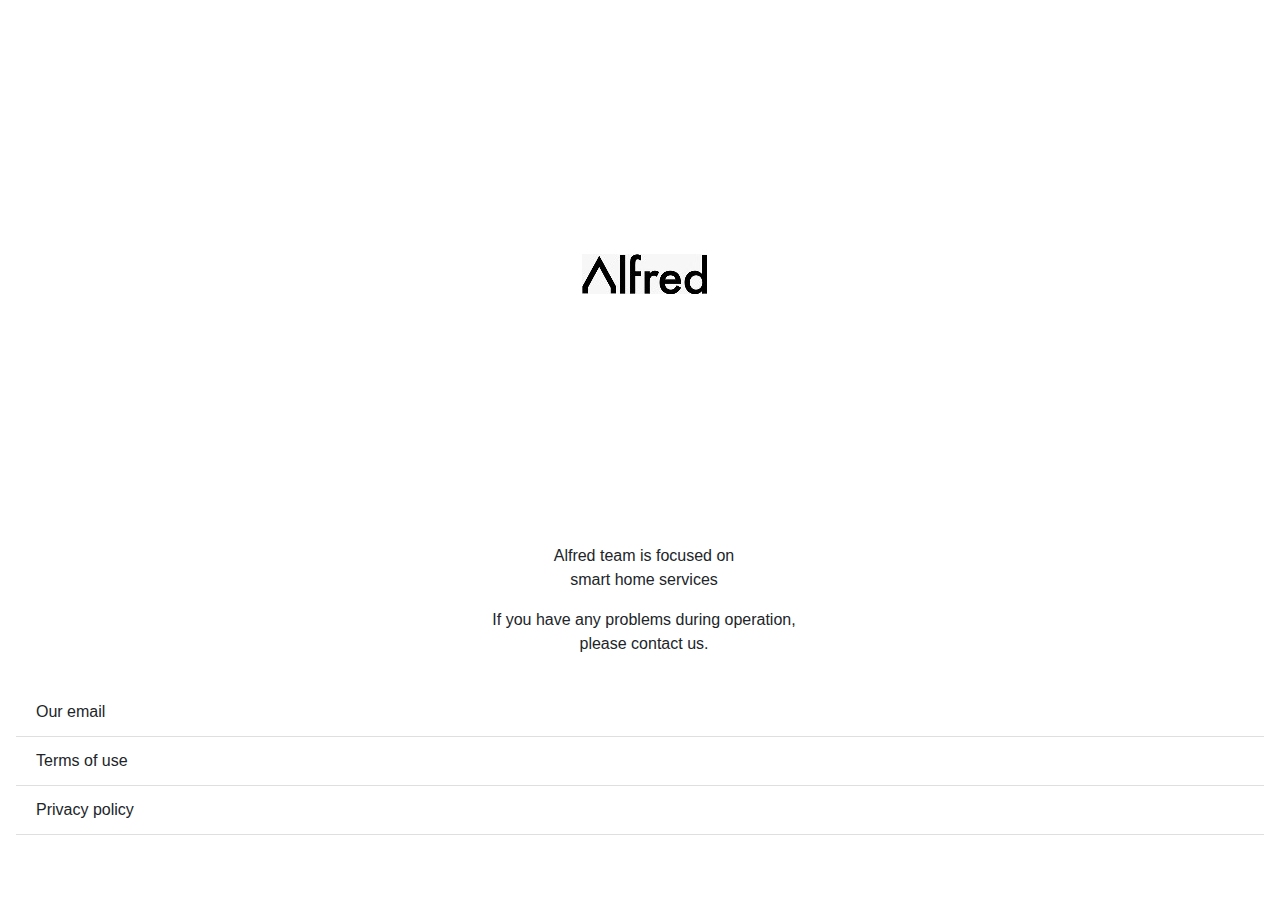
==== index.html @ 199cc562 "bootstrap changes" ====
<!DOCTYPE html>

<html class="no-js"> 
    <head>
        
        <title>About</title>
        <meta name="viewport" content="width=device-width, initial-scale=1.0">
        <link rel="stylesheet" href="bootstrap-4.5.2-dist/bootstrap-4.5.2-dist/style.css">
        <link rel="stylesheet" href="bootstrap-4.5.2-dist/bootstrap-4.5.2-dist/css/bootstrap.min.css">
        <link rel="stylesheet" href="fontAwesome/css/all.min.css">
        <link rel="stylesheet" href="fontAwesome/webfonts/">
        <link rel="stylesheet" href="./home.html">
        
        
    </head>
    <div>
        
      <div class="container-fluid m-1">
        <div>  
        <img src="./img/allprime.jpeg" class="img-fluid mx-auto d-block" style="padding: 20%;" alt="">
        </div>

        <div class="container text-center">
            <p>Alfred team is focused on <br> smart home services</p>
        </div>


        <div class="container text-center">
            <p>If you have any problems during operation, <br> please contact us.</p>
        </div>
    </div>

    <ul class="list-group list-group-flush p-3">
            
              <li class="list-group-item">Our email </li>
              <li class="list-group-item">Terms of use</li>
              <li class="list-group-item">Privacy policy</li>
              <li class=" invisible list-group-item">Privacy policy</li>
             
          </ul>
   
    </body>
</html>
---- bootstrap-4.5.2-dist/bootstrap-4.5.2-dist/style.css ----
/* *{
    max-height: 100%;
    padding: 0;
    margin: 0;
}

.col-sg{
    text-align: center;
    padding: 60px;
    margin: 20px 20px 0;
}
.col-bg{
    text-align: center;
    padding: 10px;
}
ul{ 
    position: absolute;
    max-width: 100%;
    margin: 10px auto;
    box-sizing: content-box;
    background: transparent;
    font-size: 25px;
    overflow: hidden;
    border-width: .5em;
}

ul li{
    display: flex;
    flex-wrap: nowrap;
    padding: 10px 10px;
    margin: 5px 0;
    ;

}


ul li span:nth-child(1){
    width: 20px;
}

ul li span:nth-child(2){
    width: 200px;
    text-align: right;
}
ul li span:nth-child(3){
    width: 100px;
    text-align: right;
}
@media only screen and (min-width: 768px){
    ul{ 
        max-width: 100%;
         position: relative;
         margin: 10px 20px;
         font-size: 20px;
             }
 
             ul li{
                 display: flex;
                 padding: 20px 20px 30px;
                 margin: 0px 0;
             
             }
                   
             ul li span:nth-child(1){
                 width: 30px;
             }
             
             ul li span:nth-child(2){
                 width: 500px;
                 text-align: right;
             }
             ul li span:nth-child(3){
                 width: 1000px;
                 text-align: right;
                 margin-left: 80%;
             }
             .red{
                 margin: 500px;
             }
  
}

@media only screen and (min-width: 1000px){
    ul{ 
       max-width: 50%;
        position: relative;
        margin: 20px 20px  30px;
        font-size: 40px;
            }

            ul li{
                display: flex;
                padding: 20px 20px;
                margin: 20px 0;
            
            }
                  
            ul li span:nth-child(1){
                width: 30px;
            }
            
            ul li span:nth-child(2){
                width: 500px;
                text-align: right;
            }
            ul li span:nth-child(3){
                width: 1000px;
                text-align: right;
                margin-left: 80%;
            }
            .red{
                margin: 500px;
            }

} */
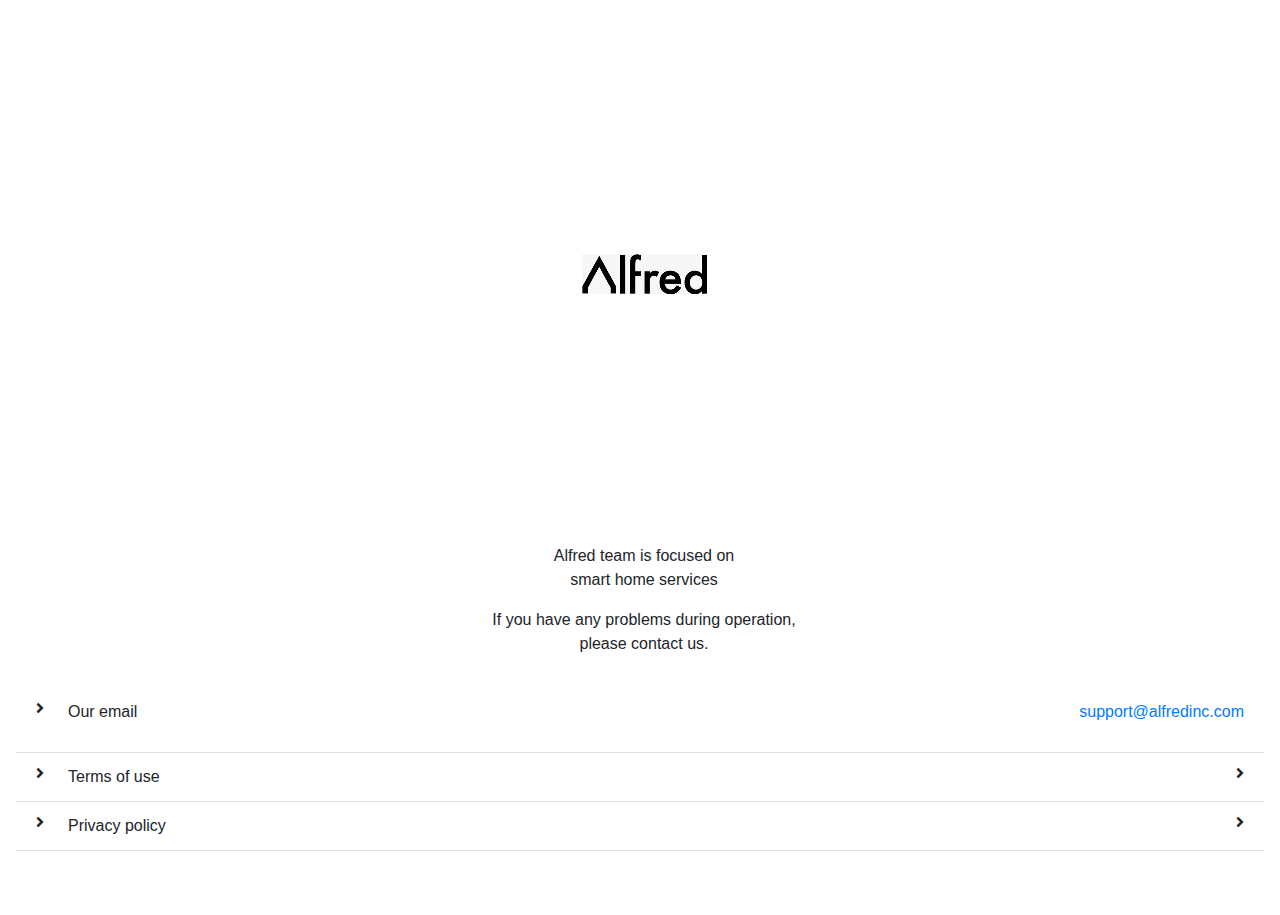
==== commit 59b88098: "new bootstrap changes" ====
--- a/index.html
+++ b/index.html
@@ -32,9 +32,20 @@
 
     <ul class="list-group list-group-flush p-3">
             
-              <li class="list-group-item">Our email </li>
-              <li class="list-group-item">Terms of use</li>
-              <li class="list-group-item">Privacy policy</li>
+              <li class="list-group-item">Our email
+                <i class="mr-4 float-left fas fa-angle-right"></i>
+                <p class="text-primary float-right">support@alfredinc.com</p>
+              </li>
+
+              <li class="list-group-item">Terms of use
+                <i class="mr-4 float-left fas fa-angle-right"></i>
+                <i class="float-right fas fa-angle-right"></i>
+              </li>
+
+              <li class="list-group-item">Privacy policy
+                <i class="mr-4 float-left fas fa-angle-right"></i>
+                <i class="float-right fas fa-angle-right"></i>
+              </li>
               <li class=" invisible list-group-item">Privacy policy</li>
              
           </ul>
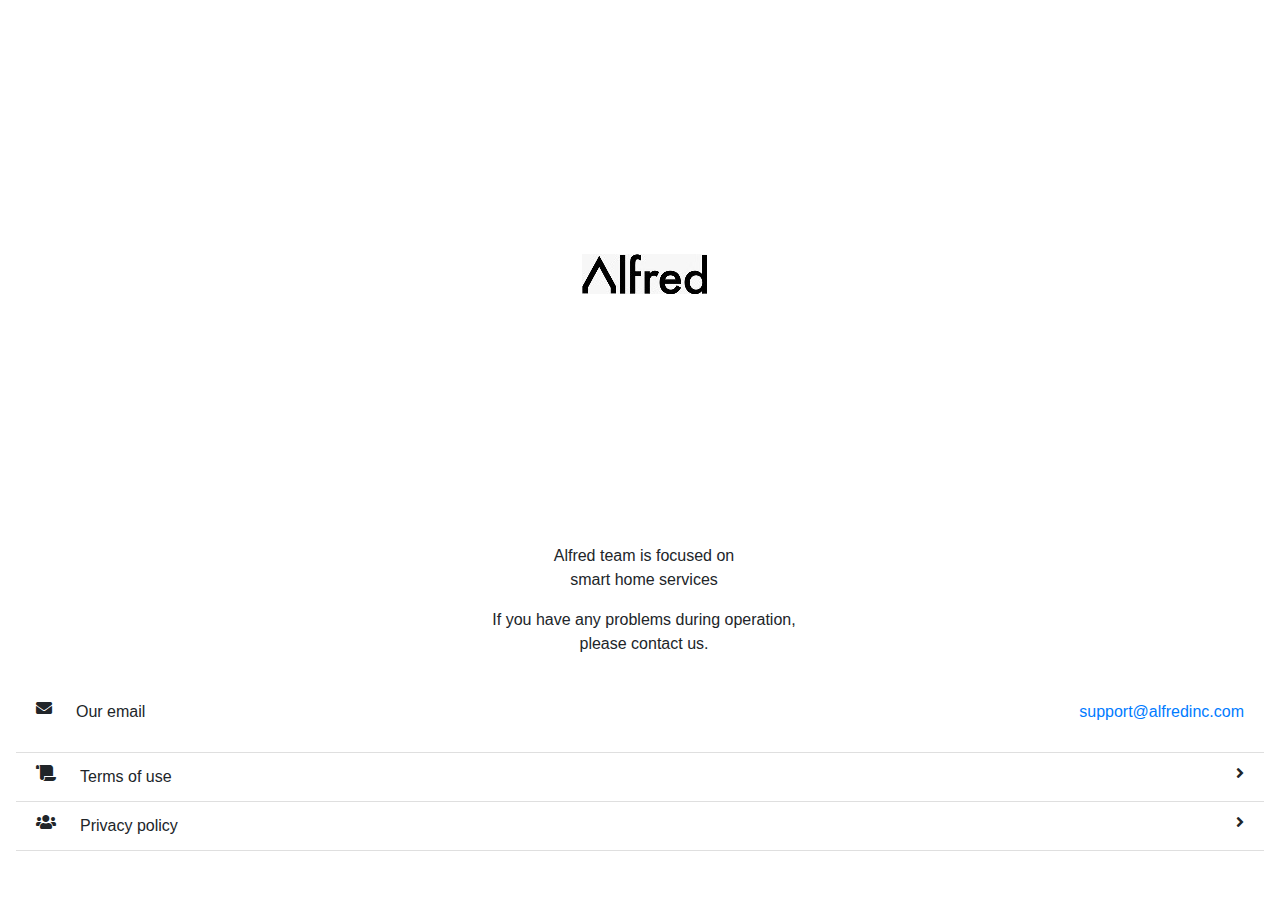
==== commit bf24511c: "new touch up" ====
--- a/index.html
+++ b/index.html
@@ -33,17 +33,17 @@
     <ul class="list-group list-group-flush p-3">
             
               <li class="list-group-item">Our email
-                <i class="mr-4 float-left fas fa-angle-right"></i>
+                <i class="mr-4 float-left fas fa-envelope"></i>
                 <p class="text-primary float-right">support@alfredinc.com</p>
               </li>
 
               <li class="list-group-item">Terms of use
-                <i class="mr-4 float-left fas fa-angle-right"></i>
+                <i class="mr-4 float-left fas fa-scroll"></i>
                 <i class="float-right fas fa-angle-right"></i>
               </li>
 
               <li class="list-group-item">Privacy policy
-                <i class="mr-4 float-left fas fa-angle-right"></i>
+                <i class="mr-4 float-left fas fa-users"></i>
                 <i class="float-right fas fa-angle-right"></i>
               </li>
               <li class=" invisible list-group-item">Privacy policy</li>
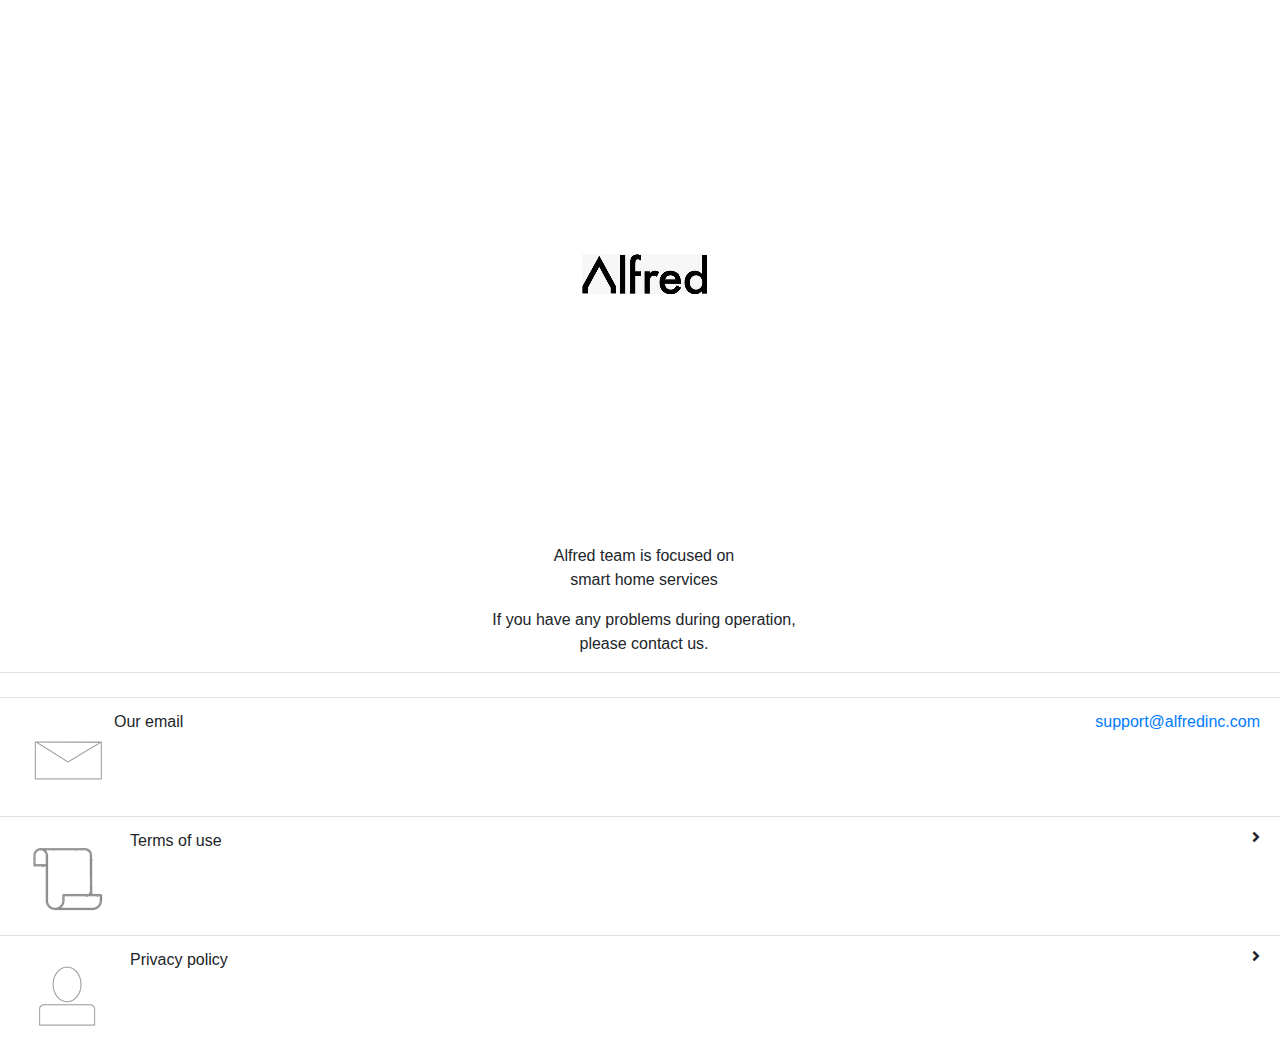
==== commit bcca4588: "new changes" ====
--- a/index.html
+++ b/index.html
@@ -30,25 +30,25 @@
         </div>
     </div>
 
-    <ul class="list-group list-group-flush p-3">
-            
-              <li class="list-group-item">Our email
-                <i class="mr-4 float-left fas fa-envelope"></i>
-                <p class="text-primary float-right">support@alfredinc.com</p>
-              </li>
+        <ul class="list-group list-group-flush">
+            <li class="border border-left-0 border-right-0 list-group-item"></li>
 
-              <li class="list-group-item">Terms of use
-                <i class="mr-4 float-left fas fa-scroll"></i>
-                <i class="float-right fas fa-angle-right"></i>
-              </li>
+            <li class="list-group-item"> Our email
+            <img class="img-fluid float-left" src="./img/env.png" alt="">
+            <p class="float-right text-primary">support@alfredinc.com</p>
+            </li>
 
-              <li class="list-group-item">Privacy policy
-                <i class="mr-4 float-left fas fa-users"></i>
-                <i class="float-right fas fa-angle-right"></i>
-              </li>
-              <li class=" invisible list-group-item">Privacy policy</li>
-             
-          </ul>
+            <li class="list-group-item"> Terms of use
+             <img class="img-fluid float-left mr-3" src="./img/scr.png" alt="">
+              <i class="float-right fas fa-angle-right"></i>
+            </li>
+
+            <li class="list-group-item"> Privacy policy
+              <img class="img-fluid float-left mr-3" src="./img/privacy-policy.png" alt="">
+              <i class="float-right fas fa-angle-right"></i>
+            </li>
+
+                 </ul>
    
     </body>
 </html>
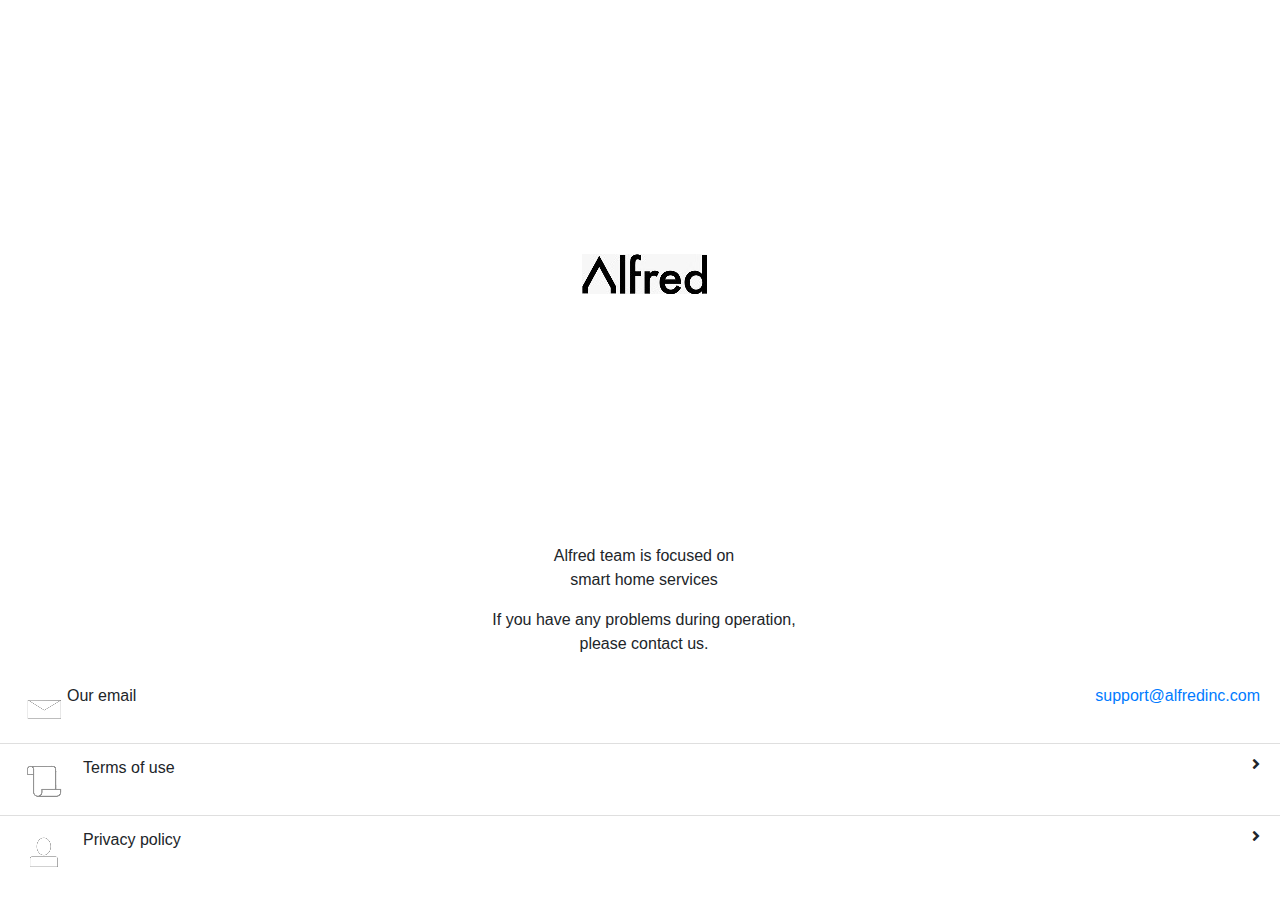
==== commit 4edfffd9: "new" ====
--- a/index.html
+++ b/index.html
@@ -31,7 +31,7 @@
     </div>
 
         <ul class="list-group list-group-flush">
-            <li class="border border-left-0 border-right-0 list-group-item"></li>
+            
 
             <li class="list-group-item"> Our email
             <img class="img-fluid float-left" src="./img/env.png" alt="">
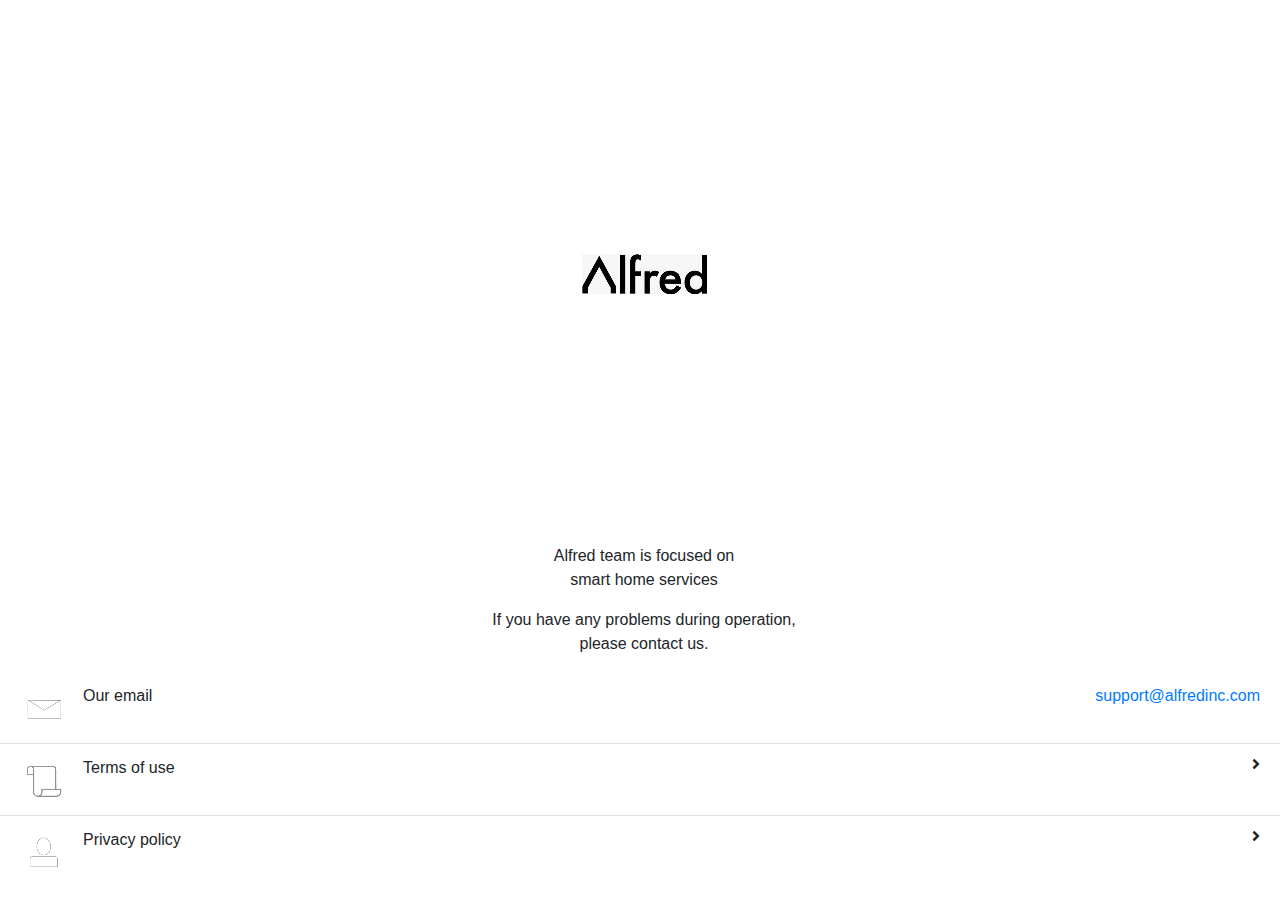
==== commit 2eb4ff9e: "new changes" ====
--- a/index.html
+++ b/index.html
@@ -34,7 +34,7 @@
             
 
             <li class="list-group-item"> Our email
-            <img class="img-fluid float-left" src="./img/env.png" alt="">
+            <img class="img-fluid float-left mr-3" src="./img/env.png" alt="">
             <p class="float-right text-primary">support@alfredinc.com</p>
             </li>
 
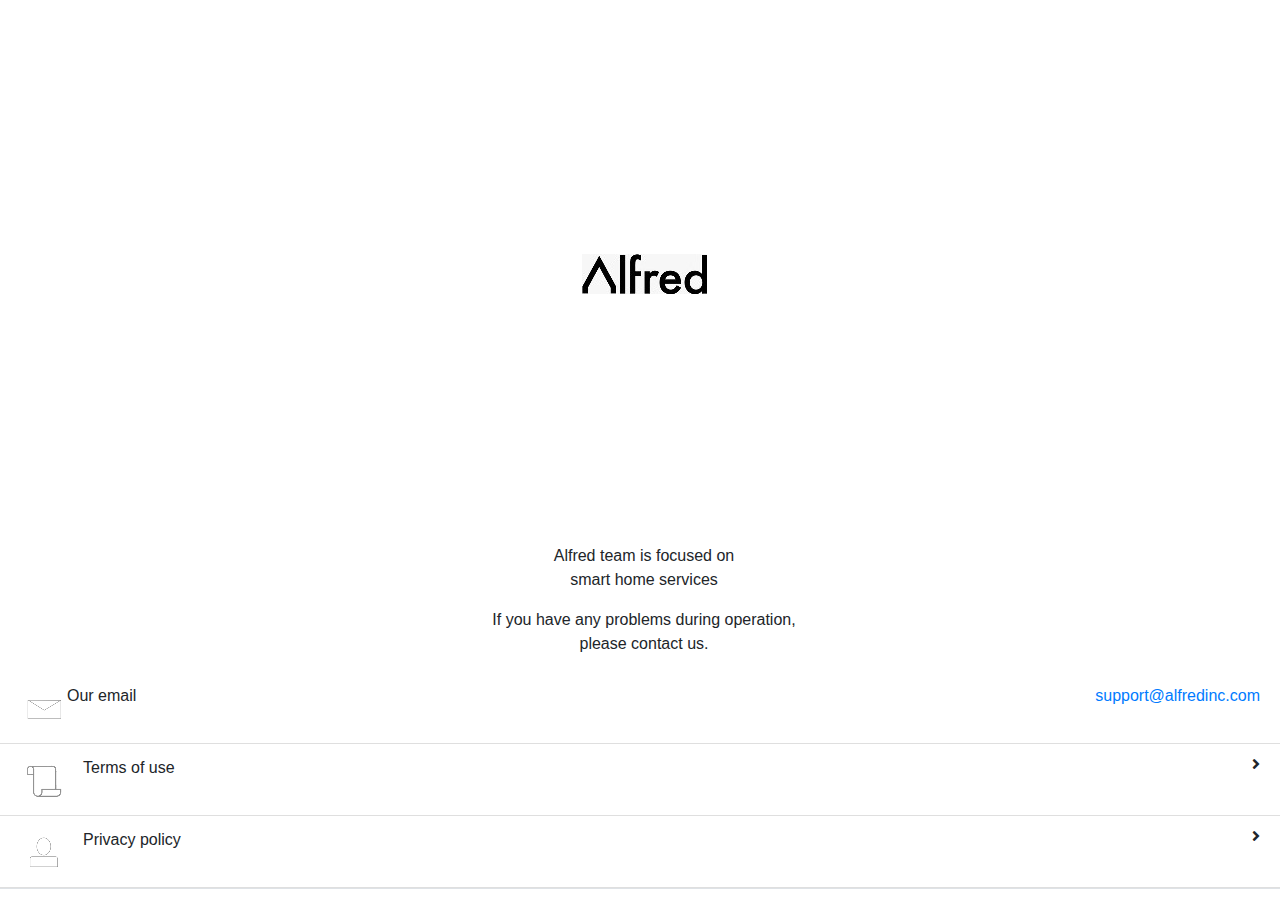
==== commit a381c562: "new" ====
--- a/index.html
+++ b/index.html
@@ -34,7 +34,7 @@
             
 
             <li class="list-group-item"> Our email
-            <img class="img-fluid float-left mr-3" src="./img/env.png" alt="">
+            <img class="img-fluid float-left" src="./img/env.png" alt="">
             <p class="float-right text-primary">support@alfredinc.com</p>
             </li>
 
@@ -47,7 +47,7 @@
               <img class="img-fluid float-left mr-3" src="./img/privacy-policy.png" alt="">
               <i class="float-right fas fa-angle-right"></i>
             </li>
-
+            <li class="border border-left-0 border-right-0 border-bottom-0 list-group-item"></li>
                  </ul>
    
     </body>
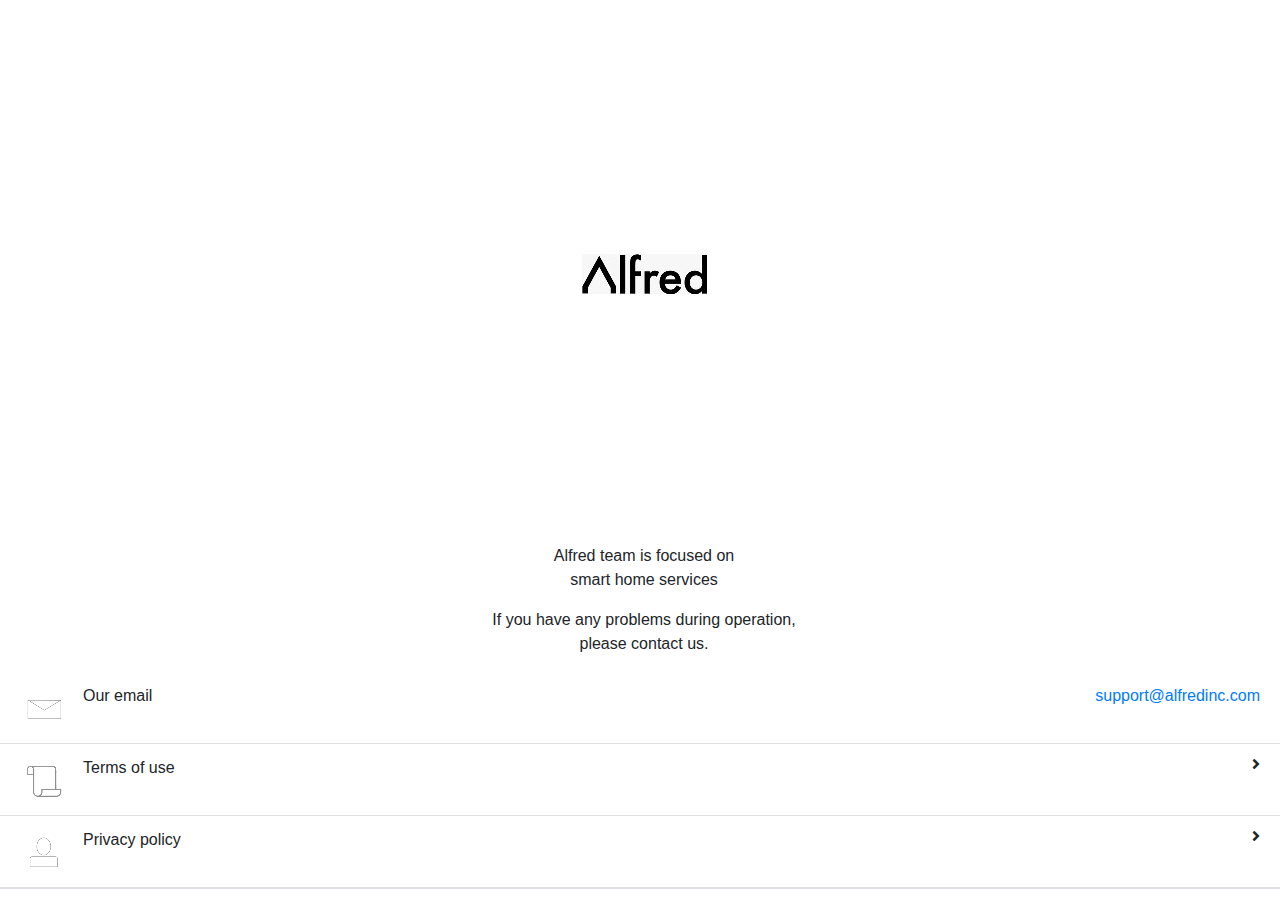
==== commit 948918b6: "margin" ====
--- a/index.html
+++ b/index.html
@@ -34,7 +34,7 @@
             
 
             <li class="list-group-item"> Our email
-            <img class="img-fluid float-left" src="./img/env.png" alt="">
+            <img class="img-fluid float-left mr-3" src="./img/env.png" alt="">
             <p class="float-right text-primary">support@alfredinc.com</p>
             </li>
 
